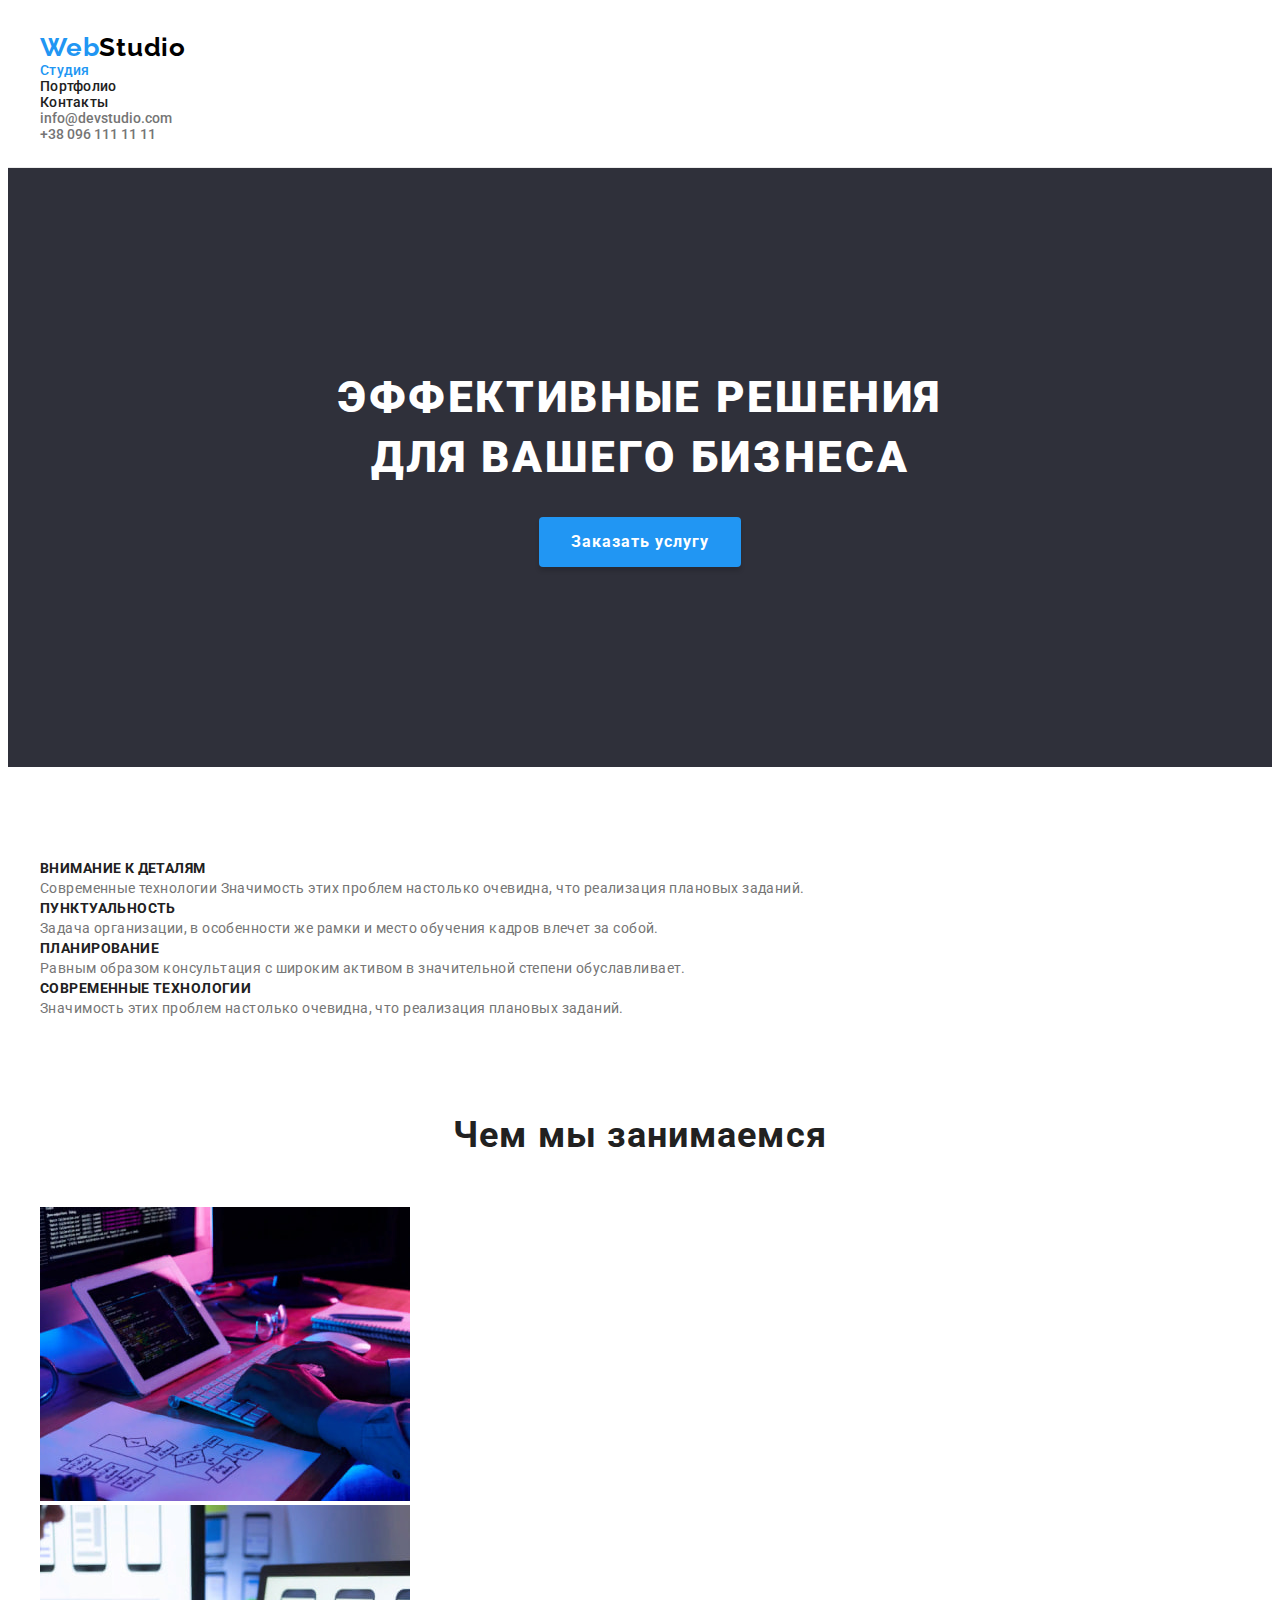
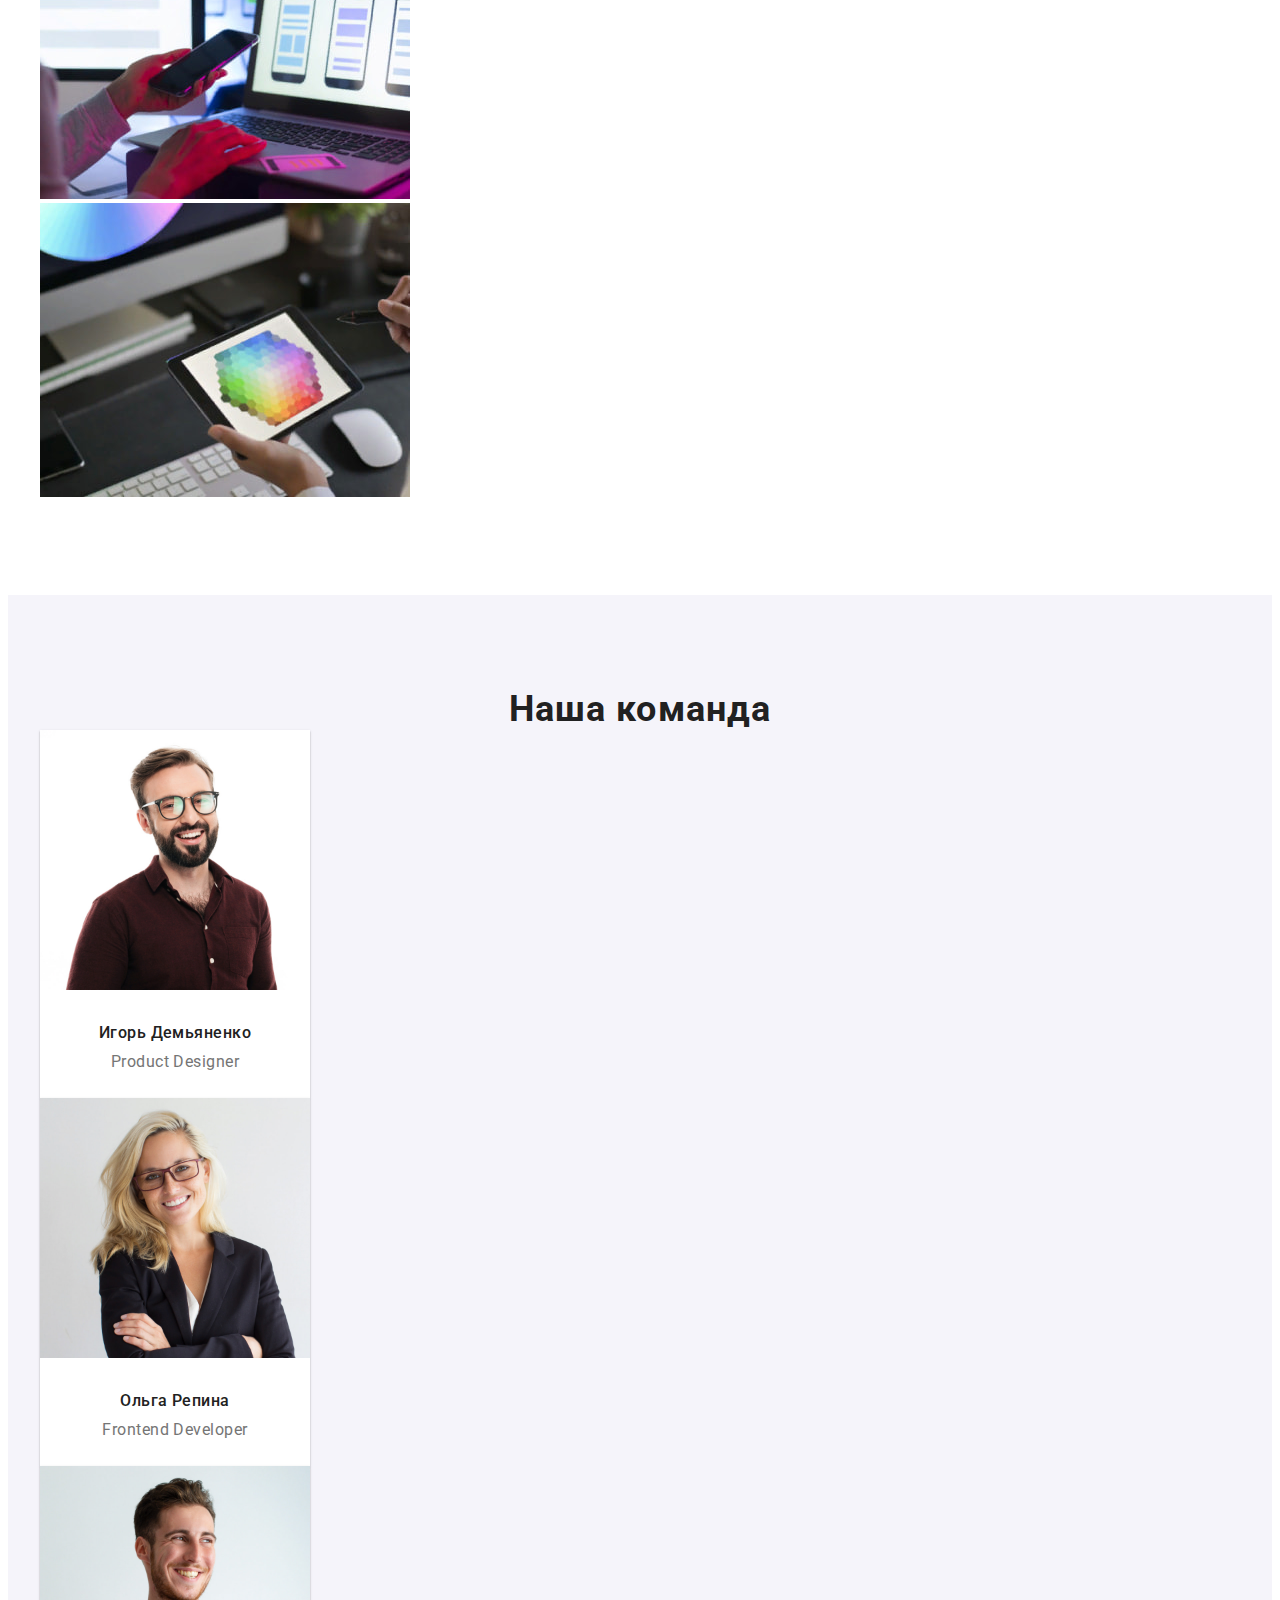
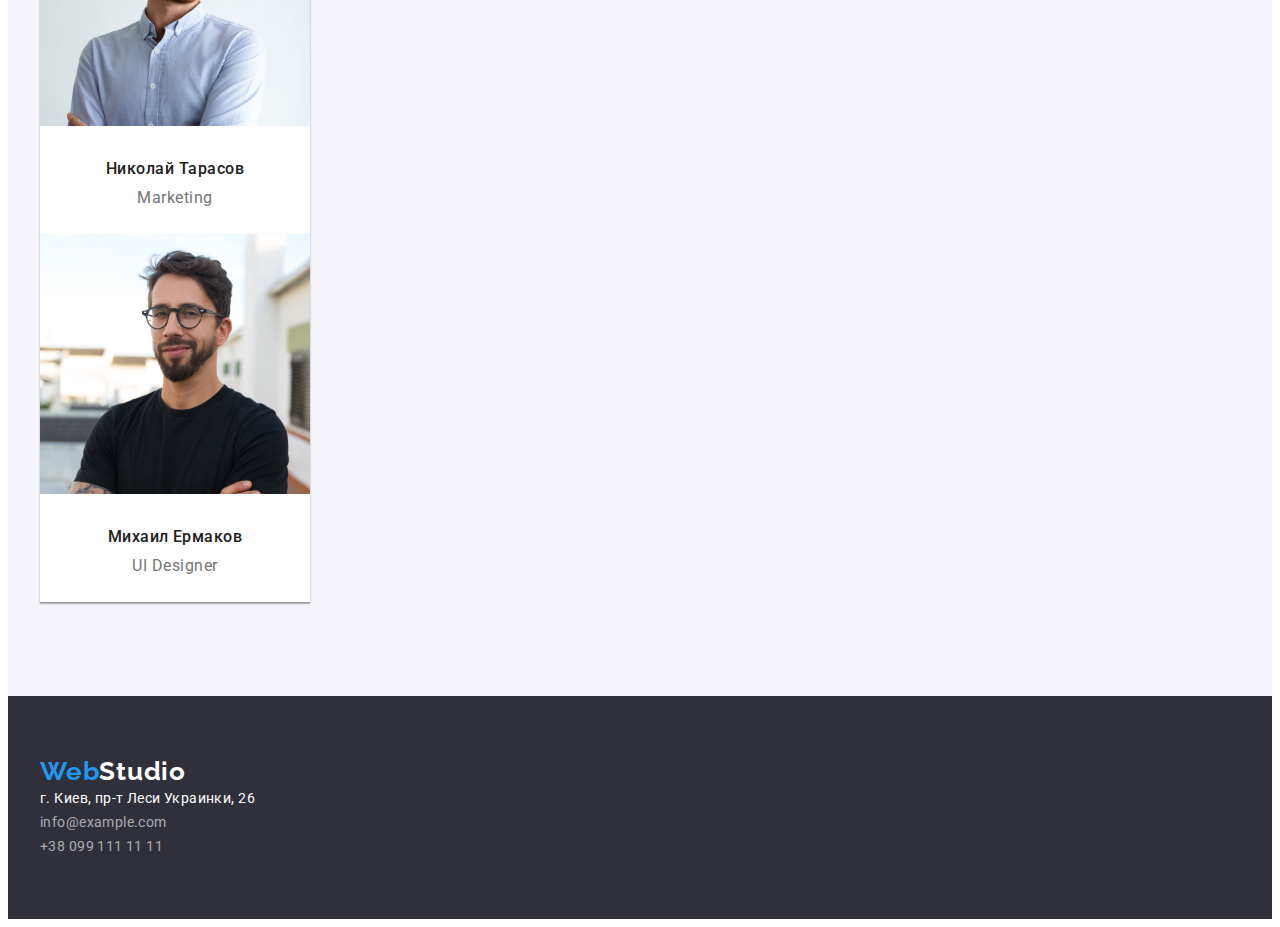
==== index.html @ b74d4841 "hm-3" ====
<!DOCTYPE html>
<html lang="ru">
  <head>
    <meta charset="UTF-8" />
    <meta name="viewport" content="width=device-width, initial-scale=1.0" />
    <link rel="preconnect" href="https://fonts.googleapis.com" />
    <link rel="preconnect" href="https://fonts.gstatic.com" crossorigin />
    <link
      href="https://fonts.googleapis.com/css2?family=Raleway:wght@700&family=Roboto:wght@400;500;700;900&display=swap"
      rel="stylesheet"
    />
    <link
      rel="stylesheet"
      href="https://cdnjs.cloudflare.com/ajax/libs/modern-normalize/1.1.0/modern-normalize.min.css"
      integrity="sha512-wpPYUAdjBVSE4KJnH1VR1HeZfpl1ub8YT/NKx4PuQ5NmX2tKuGu6U/JRp5y+Y8XG2tV+wKQpNHVUX03MfMFn9Q=="
      crossorigin="anonymous"
      referrerpolicy="no-referrer"
    />
    <title>Студия</title>
    <link rel="stylesheet" href="css/styles.css" />
  </head>
  <body>
    <header class="header">
      <div class="container">
      <a class="header-logo link" href="./index.html"><span>Web</span>Studio</a>
      <nav class="header-nav">
        <ul class="header-list list">
          <li class="header-item">
            <a class="header-link link current" href="./index.html">Студия</a>
          </li>
          <li class="header-item">
            <a class="header-link link" href="./portfolio.html">Портфолио</a>
          </li>
          <li class="header-item">
            <a class="header-link link" href="#">Контакты</a>
          </li>
        </ul>
      </nav>
      <ul class="contacts list">
        <li class="contacts-item">
          <a class="contacts-link link" href="mailto:info@devstudio.com">info@devstudio.com</a>
        </li>
        <li class="contacts-item">
          <a class="contacts-link link" href="tel:+380961111111">+38 096 111 11 11</a>
        </li>
      </ul>
      </div>
    </header>
    <main>
      <section class="hero">
        <div class="container">
        <h1 class="hero-title">Эффективные решения для вашего бизнеса</h1>
        <button class="hero-button" type="button">Заказать услугу</button>
      </section>
      <section class="features">
        <div class="container">
        <ul class="features-list list">
          <li class="features-item">
            <h3 class="features-title">Внимание к деталям</h3>
            <p class="features-text">
              Современные технологии Значимость этих проблем настолько очевидна, что реализация плановых заданий.
            </p>
          </li>
          <li class="features-item">
            <h3 class="features-title">Пунктуальность</h3>
            <p class="features-text">
              Задача организации, в особенности же рамки и место обучения кадров влечет за собой.
            </p>
          </li>
          <li class="features-item">
            <h3 class="features-title">Планирование</h3>
            <p class="features-text">
              Равным образом консультация с широким активом в значительной степени обуславливает.
            </p>
          </li>
          <li class="features-item">
            <h3 class="features-title">Современные технологии</h3>
            <p class="features-text">Значимость этих проблем настолько очевидна, что реализация плановых заданий.</p>
          </li>
        </ul>
        </div>
      </section>
      <section class="about">
        <div class="container">
        <h2 class="about-title">Чем мы занимаемся</h2>
        <ul class="about-list list">
          <li class="about-item">
            <img class="about-img" src="./images/box1.jpg" alt="Десктопные приложения" width="370" height="294" />
          </li>
          <li class="about-item">
            <img class="about-img" src="./images/box2.jpg" alt="Мобильные приложения" width="370" height="294" />
          </li>
          <li class="about-item">
            <img class="about-img" src="./images/box3.jpg" alt="Дизайнерские решения" width="370" height="294" />
          </li>
        </ul>
        </div>
      </section>
      <section class="team">
        <div class="container">
        <h2 class="team-title">Наша команда</h2>
        <ul class="team-list list">
          <li class="team-item">
            <img class="team-img" src="./images/teamcard1.jpg" alt="Игорь Демьяненко" width="270" height="260" />
            <h3 class="name">Игорь Демьяненко</h3>
            <p class="position">Product Designer</p>
          </li>
          <li class="team-item">
            <img class="team-img" src="./images/teamcard2.jpg" alt="Ольга Репина" width="270" height="260" />
            <h3 class="name">Ольга Репина</h3>
            <p class="position">Frontend Developer</p>
          </li>
          <li class="team-item">
            <img class="team-img" src="./images/teamcard3.jpg" alt="Николай Тарасов" width="270" height="260" />
            <h3 class="name">Николай Тарасов</h3>
            <p class="position">Marketing</p>
          </li>
          <li class="team-item">
            <img class="team-img" src="./images/teamcard4.jpg" alt="Михаил Ермаков" width="270" height="260" />
            <h3 class="name">Михаил Ермаков</h3>
            <p class="position">UI Designer</p>
          </li>
        </ul>
        </div>
      </section>
    </main>
    <footer class="footer">
      <div class="container">
      <a class="logo-footer link" href="./index.html"><span>Web</span>Studio</a>
      <address class="address">
        <ul class="address-list list">
          <li class="address-item">
            <a
              class="address-link link"
              href="https://goo.gl/maps/YnTkpTPDZ5KFQ8r79"
              target="_blank"
              rel="noopener noreferrer"
              >г. Киев, пр-т Леси Украинки, 26</a
            >
          </li>
          <li class="address-item">
            <a class="footer-contacts-link link" href="mailto:info@example.com">info@example.com</a>
          </li>
          <li class="address-item">
            <a class="footer-contacts-link link" href="tel:+380991111111">+38 099 111 11 11</a>
          </li>
        </ul>
      </address>
      </div>
    </footer>
  </body>
</html>
---- css/styles.css ----
:root {
  --main-bg-color: #ffffff;
  --header-color: #ffffff;
  --primary-text-color: #212121;
  --primary-color: #ffffff;
  --secondary-text-color: #757575;
  --hero-title-color: #ffffff;
  --team-bg-color: #f5f4fa;
  --first-btn-color: #f5f4fa;
  --footer-bg-color: #2f303a;
  --accent-color: #2196f3;
}

body {
  font-family: 'Roboto', 'Raleway', sans-serif;
  color: var(--primary-text-color);
  background-color: var(--main-bg-color);
}

p,
h1,
h2,
h3,
h4,
h5,
h6 {
  margin: 0;
  padding: 0;
}

ul {
  margin: 0;
  padding: 0;
}

button {
  cursor: pointer;
}

.link {
  text-decoration: none;
}

.list {
  list-style-type: none;
}

.container {
  width: 1200px;
  padding-left: 15px;
  padding-right: 15px;
  margin: 0 auto;
}

.visually-hidden {
  position: absolute;
  white-space: nowrap;
  width: 1px;
  height: 1px;
  overflow: hidden;
  border: 0;
  padding: 0;
  clip: rect(0 0 0 0);
  clip-path: inset(50%);
  margin: -1px;
}

/* ==========Header===========*/

.header {
  background-color: var(--header-color);
  padding-top: 24px;
  padding-bottom: 24px;

  border-bottom: 1px solid #ececec;
}
.header-logo {
  font-family: Raleway;
  font-weight: bold;
  font-size: 26px;
  line-height: 1.19;
  letter-spacing: 0.03em;
  color: #000;
}

.header-logo > span {
  color: var(--accent-color);
}

/* =============Site nav============= */

.header-nav {
  font-weight: 500;
  font-size: 14px;
  line-height: 1.14;
  letter-spacing: 0.02em;
}

.header-nav .link {
  color: var(--primary-text-color);
}
.header-nav .link:hover,
.header-nav .link:focus {
  color: var(--accent-color);
}

.header-nav .link.current {
  color: var(--accent-color);
}

.contacts {
  font-weight: 500;
  font-size: 14px;
  line-height: 1.14;
}

.contacts-link {
  color: var(--secondary-text-color);
}
.contacts-link:hover,
.contacts-link:focus {
  color: var(--accent-color);
}

/* ============Hero=========== */

.hero {
  background-color: #2f303a;
  padding-top: 200px;
  padding-bottom: 200px;
}

.hero-title {
  font-weight: 900;
  font-size: 44px;
  line-height: 1.36;
  text-align: center;
  letter-spacing: 0.06em;
  text-transform: uppercase;
  color: var(--hero-title-color);

  max-width: 696px;
  margin: auto;
  margin-bottom: 30px;
}

.hero-button {
  font-family: inherit;
  font-weight: bold;
  font-size: 16px;
  line-height: 1.87;
  display: flex;
  align-items: center;
  text-align: center;
  letter-spacing: 0.06em;
  border: 0;
  color: var(--primary-color);
  background-color: var(--accent-color);

  margin: auto;
  padding: 10px 32px;

  box-shadow: 0px 4px 4px rgba(0, 0, 0, 0.15);
  border-radius: 4px;
}

/*  =============Features============  */

.features {
  padding-top: 94px;
  padding-bottom: 94px;
}

.features-title {
  font-weight: bold;
  font-size: 14px;
  line-height: 1.14;
  letter-spacing: 0.03em;
  text-transform: uppercase;
}

.features-text {
  font-size: 14px;
  line-height: 1.71;
  letter-spacing: 0.03em;
  color: var(--secondary-text-color);
}

/*  ============About=========== */

.about {
  padding-bottom: 94px;
}
.about-title {
  font-weight: bold;
  font-size: 36px;
  line-height: 1.16;
  text-align: center;
  letter-spacing: 0.03em;

  margin-bottom: 50px;
}

/* =============Team============ */

.team {
  background-color: var(--team-bg-color);
  padding-top: 94px;
  padding-bottom: 94px;
}

.team-img {
  margin-bottom: 30px;
}
.team-title {
  font-weight: bold;
  font-size: 36px;
  line-height: 1.16;
  letter-spacing: 0.03em;
  text-align: center;
}

.name {
  margin-bottom: 10px;
}

.position {
  margin-bottom: 30px;
}

.team-item {
  width: 270px;
  height: 368px;
  background: #ffffff;
  box-shadow: 0px 1px 3px rgba(0, 0, 0, 0.12), 0px 1px 1px rgba(0, 0, 0, 0.14), 0px 2px 1px rgba(0, 0, 0, 0.2);
  border-radius: 0px 0px 4px 4p;
}

.team-item .name {
  font-weight: 500;
  font-size: 16px;
  line-height: 1.18;
  letter-spacing: 0.03em;
  text-align: center;
}

.team-item .position {
  font-size: 16px;
  line-height: 1.18;
  letter-spacing: 0.03em;
  text-align: center;
  color: var(--secondary-text-color);
}

/* ==============Footer========== */

.footer {
  background-color: var(--footer-bg-color);
  padding-top: 60px;
  padding-bottom: 60px;
}

.logo-footer {
  font-family: Raleway;
  font-weight: bold;
  font-size: 26px;
  line-height: 1.19;
  letter-spacing: 0.03em;
  color: var(--primary-color);
}

.logo-footer > span {
  color: var(--accent-color);
}

.address {
  font-style: normal;
  font-weight: normal;
  font-size: 14px;
  line-height: 1.71;
  letter-spacing: 0.03em;
}
.address-link {
  color: var(--primary-color);
}

.footer-contacts-link {
  color: rgba(255, 255, 255, 0.6);
}
.footer-contacts-link:hover,
.footer-contacts-link:focus {
  color: var(--accent-color);
}

/* Portfolio button */

.button {
  font-family: inherit;
  font-weight: 500;
  font-size: 16px;
  line-height: 1.62;
  text-align: center;
  letter-spacing: 0.03em;
  border: 0;
  background-color: var(--first-btn-color);

  padding: 6px 22px;
  border-radius: 4px;
}

.button:hover,
.button:focus {
  color: var(--primary-color);
  background-color: var(--accent-color);
  box-shadow: 0px 3px 1px rgba(0, 0, 0, 0.1), 0px 1px 2px rgba(0, 0, 0, 0.08), 0px 2px 2px rgba(0, 0, 0, 0.12);
}

/* Portfolio projects */

.portfolio {
  padding-top: 94px;
}

.projects-title {
  font-weight: bold;
  font-size: 18px;
  line-height: 2;
  letter-spacing: 0.06em;
  color: var(--primary-text-color);

  padding-top: 20px;
  padding-left: 24px;
  margin-bottom: 4px;
}

.projects-text {
  font-size: 16px;
  line-height: 1.87;
  letter-spacing: 0.03em;
  color: var(--secondary-text-color);

  padding-bottom: 20px;
  padding-left: 24px;
}

.projects-item {
  width: 372px;
  height: 404px;
  background-color: #ffffff;
  border: 1px solid #eeeeee;
}
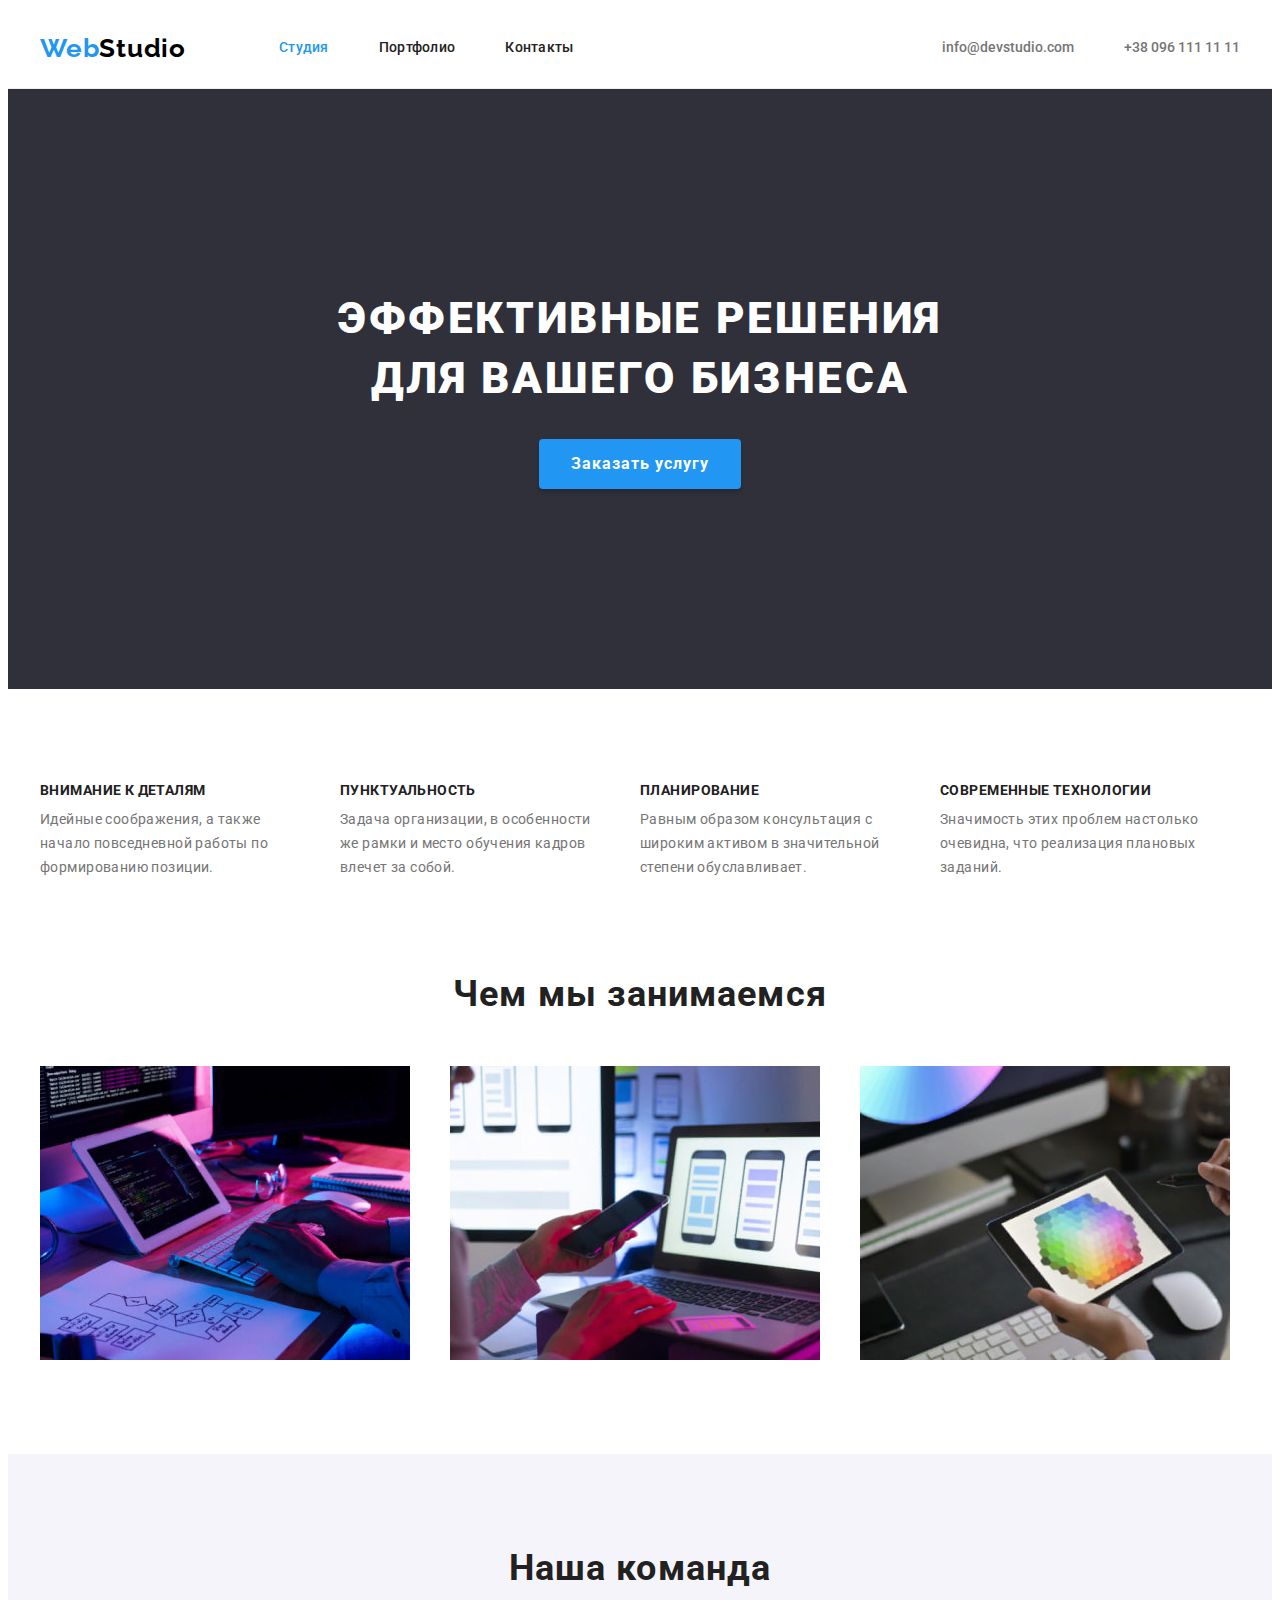
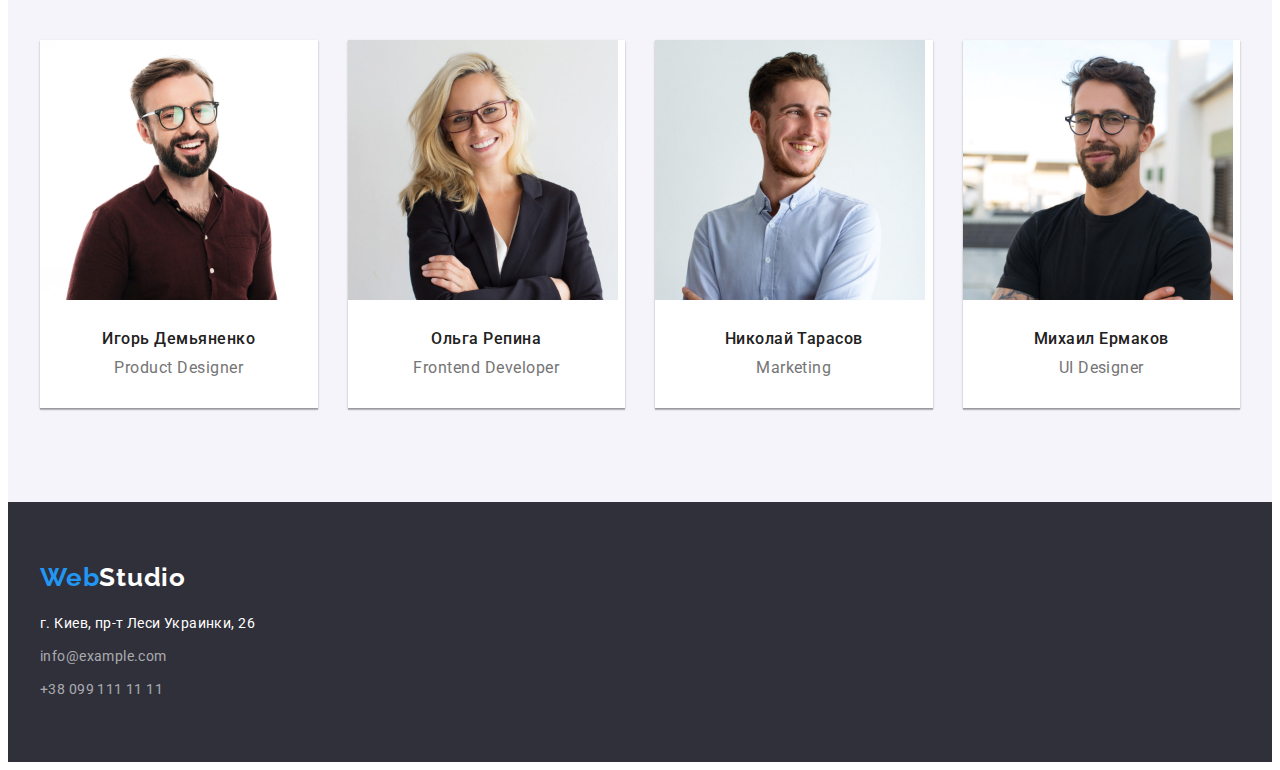
==== commit da9b1927: "update-hm4" ====
--- a/index.html
+++ b/index.html
@@ -36,6 +36,7 @@
           </li>
         </ul>
       </nav>
+      <div class="header-contacts">
       <ul class="contacts list">
         <li class="contacts-item">
           <a class="contacts-link link" href="mailto:info@devstudio.com">info@devstudio.com</a>
@@ -45,20 +46,21 @@
         </li>
       </ul>
       </div>
+      </div>
     </header>
     <main>
-      <section class="hero">
+      <section class="hero section">
         <div class="container">
         <h1 class="hero-title">Эффективные решения для вашего бизнеса</h1>
         <button class="hero-button" type="button">Заказать услугу</button>
       </section>
-      <section class="features">
+      <section class="features section">
         <div class="container">
         <ul class="features-list list">
           <li class="features-item">
             <h3 class="features-title">Внимание к деталям</h3>
             <p class="features-text">
-              Современные технологии Значимость этих проблем настолько очевидна, что реализация плановых заданий.
+              Идейные соображения, а также начало повседневной работы по формированию позиции.
             </p>
           </li>
           <li class="features-item">
@@ -80,7 +82,7 @@
         </ul>
         </div>
       </section>
-      <section class="about">
+      <section class="about section">
         <div class="container">
         <h2 class="about-title">Чем мы занимаемся</h2>
         <ul class="about-list list">
@@ -96,12 +98,12 @@
         </ul>
         </div>
       </section>
-      <section class="team">
+      <section class="team section">
         <div class="container">
         <h2 class="team-title">Наша команда</h2>
         <ul class="team-list list">
           <li class="team-item">
-            <img class="team-img" src="./images/teamcard1.jpg" alt="Игорь Демьяненко" width="270" height="260" />
+            <img class="team-img" src="./images/teamcard1.jpg" alt="Игорь Демьяненко" width="270" height="260" /> 
             <h3 class="name">Игорь Демьяненко</h3>
             <p class="position">Product Designer</p>
           </li>
--- a/css/styles.css
+++ b/css/styles.css
@@ -37,6 +37,10 @@
   cursor: pointer;
 }
 
+img {
+  display: block;
+}
+
 .link {
   text-decoration: none;
 }
@@ -50,6 +54,11 @@
   padding-left: 15px;
   padding-right: 15px;
   margin: 0 auto;
+}
+
+.section {
+  padding-top: 94px;
+  padding-bottom: 94px;
 }
 
 .visually-hidden {
@@ -69,25 +78,40 @@
 
 .header {
   background-color: var(--header-color);
+
+  border-bottom: 1px solid #ececec;
+}
+
+.header-logo {
+  font-family: Raleway;
+  font-weight: bold;
+  font-size: 26px;
+  line-height: 1.19;
+  letter-spacing: 0.03em;
+  color: #000;
+
+  display: block;
   padding-top: 24px;
   padding-bottom: 24px;
-
-  border-bottom: 1px solid #ececec;
-}
-.header-logo {
-  font-family: Raleway;
-  font-weight: bold;
-  font-size: 26px;
-  line-height: 1.19;
-  letter-spacing: 0.03em;
-  color: #000;
+  margin-right: 93px;
 }
 
 .header-logo > span {
   color: var(--accent-color);
 }
 
-/* =============Site nav============= */
+.header .container {
+  display: flex;
+  align-items: center;
+}
+
+.header-list {
+  display: flex;
+}
+
+.header-item:not(:last-child) {
+  margin-right: 50px;
+}
 
 .header-nav {
   font-weight: 500;
@@ -96,6 +120,12 @@
   letter-spacing: 0.02em;
 }
 
+.header-link {
+  display: block;
+  padding-top: 32px;
+  padding-bottom: 32px;
+}
+
 .header-nav .link {
   color: var(--primary-text-color);
 }
@@ -106,17 +136,28 @@
 
 .header-nav .link.current {
   color: var(--accent-color);
+}
+
+.header-contacts {
+  margin-left: auto;
 }
 
 .contacts {
   font-weight: 500;
   font-size: 14px;
   line-height: 1.14;
+  display: flex;
 }
 
 .contacts-link {
   color: var(--secondary-text-color);
-}
+  display: block;
+}
+
+.contacts-item:not(:last-child) {
+  margin-right: 50px;
+}
+
 .contacts-link:hover,
 .contacts-link:focus {
   color: var(--accent-color);
@@ -140,7 +181,7 @@
   color: var(--hero-title-color);
 
   max-width: 696px;
-  margin: auto;
+  margin: 0 auto;
   margin-bottom: 30px;
 }
 
@@ -150,14 +191,13 @@
   font-size: 16px;
   line-height: 1.87;
   display: flex;
-  align-items: center;
   text-align: center;
   letter-spacing: 0.06em;
   border: 0;
   color: var(--primary-color);
   background-color: var(--accent-color);
 
-  margin: auto;
+  margin: 0 auto;
   padding: 10px 32px;
 
   box-shadow: 0px 4px 4px rgba(0, 0, 0, 0.15);
@@ -167,8 +207,19 @@
 /*  =============Features============  */
 
 .features {
-  padding-top: 94px;
-  padding-bottom: 94px;
+  padding-bottom: 0;
+}
+
+.features-list {
+  display: flex;
+  margin-left: -30px;
+}
+
+.features-item {
+  max-width: 270px;
+
+  width: calc(100% / 4 - 30px);
+  margin-left: 30px;
 }
 
 .features-title {
@@ -177,6 +228,8 @@
   line-height: 1.14;
   letter-spacing: 0.03em;
   text-transform: uppercase;
+
+  margin-bottom: 10px;
 }
 
 .features-text {
@@ -188,9 +241,6 @@
 
 /*  ============About=========== */
 
-.about {
-  padding-bottom: 94px;
-}
 .about-title {
   font-weight: bold;
   font-size: 36px;
@@ -201,23 +251,33 @@
   margin-bottom: 50px;
 }
 
+.about-list {
+  display: flex;
+  margin-left: -30px;
+}
+
+.about-item {
+  width: calc(100% / 3 - 30px);
+  margin-left: 30px;
+}
+
 /* =============Team============ */
 
 .team {
   background-color: var(--team-bg-color);
-  padding-top: 94px;
-  padding-bottom: 94px;
 }
 
 .team-img {
   margin-bottom: 30px;
 }
+
 .team-title {
   font-weight: bold;
   font-size: 36px;
   line-height: 1.16;
   letter-spacing: 0.03em;
   text-align: center;
+  margin-bottom: 50px;
 }
 
 .name {
@@ -228,12 +288,19 @@
   margin-bottom: 30px;
 }
 
+.team-list {
+  display: flex;
+  margin-left: -30px;
+}
+
 .team-item {
   width: 270px;
-  height: 368px;
   background: #ffffff;
   box-shadow: 0px 1px 3px rgba(0, 0, 0, 0.12), 0px 1px 1px rgba(0, 0, 0, 0.14), 0px 2px 1px rgba(0, 0, 0, 0.2);
   border-radius: 0px 0px 4px 4p;
+
+  width: calc(100% / 4 - 30px);
+  margin-left: 30px;
 }
 
 .team-item .name {
@@ -267,6 +334,10 @@
   line-height: 1.19;
   letter-spacing: 0.03em;
   color: var(--primary-color);
+
+  display: block;
+  margin-bottom: 20px;
+  max-width: 231px;
 }
 
 .logo-footer > span {
@@ -280,19 +351,41 @@
   line-height: 1.71;
   letter-spacing: 0.03em;
 }
+
+.address-list {
+  width: 231px;
+}
+
+.address-item:not(:last-child) {
+  margin-bottom: 9px;
+}
+
 .address-link {
   color: var(--primary-color);
+  display: block;
 }
 
 .footer-contacts-link {
   color: rgba(255, 255, 255, 0.6);
-}
+  display: block;
+}
+
 .footer-contacts-link:hover,
 .footer-contacts-link:focus {
   color: var(--accent-color);
 }
 
 /* Portfolio button */
+
+.button-filter {
+  display: flex;
+  justify-content: center;
+  margin-bottom: 50px;
+}
+
+.button-item {
+  display: flex;
+}
 
 .button {
   font-family: inherit;
@@ -308,6 +401,10 @@
   border-radius: 4px;
 }
 
+.button-item:not(:last-child) {
+  margin-right: 8px;
+}
+
 .button:hover,
 .button:focus {
   color: var(--primary-color);
@@ -317,10 +414,6 @@
 
 /* Portfolio projects */
 
-.portfolio {
-  padding-top: 94px;
-}
-
 .projects-title {
   font-weight: bold;
   font-size: 18px;
@@ -343,9 +436,24 @@
   padding-left: 24px;
 }
 
+.projects-list {
+  display: flex;
+  flex-wrap: wrap;
+  margin-left: -30px;
+  margin-bottom: -30px;
+}
+
 .projects-item {
   width: 372px;
-  height: 404px;
   background-color: #ffffff;
-  border: 1px solid #eeeeee;
-}
+
+  width: calc(100% / 3 - 30px);
+  margin-left: 30px;
+  margin-bottom: 30px;
+}
+
+.card-content {
+  border-left: 1px solid #eeeeee;
+  border-right: 1px solid #eeeeee;
+  border-bottom: 1px solid #eeeeee;
+}
